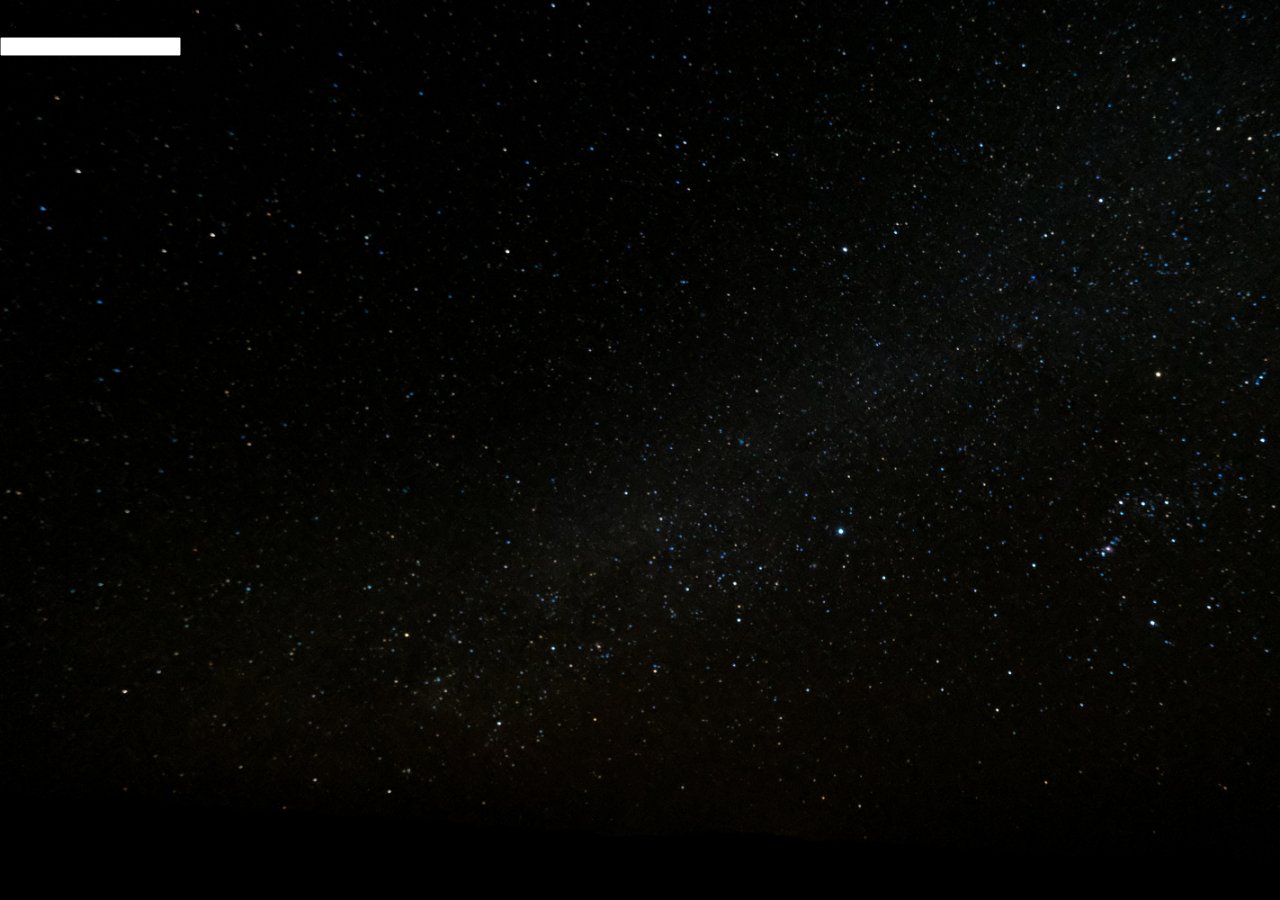
==== html/index.html @ 26dfc50a "in progress" ====
<!DOCTYPE html>
<html lang="en">
<head>
    <meta charset="UTF-8">
    <meta http-equiv="X-UA-Compatible" content="IE=edge">
    <meta name="viewport" content="width=device-width, initial-scale=1.0">
    <title>Solar System</title>
    <link rel="stylesheet" href="../css/styles.css">
</head>
<body>
    <header>
        <h1 class="header__h1">SOLSYSTEMET</h1>
        <input type="text" id="search">
        <label for="search">SÖK</label>
    </header>
    <section class="planets-wrapper"></section>
    <section class="planet-info"></section>
<script src="../JavaScript/solar.js"></script>

</body>
</html>
---- css/styles.css ----
* {
    box-sizing: border-box;
    margin: 0;
    padding: 0;
}

body {
    background-image: url(../imgs/Background.jpg);
    background-size: cover;
    width: 100vw;
    height: 100vh;
}
  
.planets-wrapper {
    width: 100%;
    height: 90%;
    display: flex;
    justify-content: center;
    align-items: center;
}

.planets {
    margin: 2rem;
    border-radius: 50%;
    animation: rotate 38s linear infinite;
    background-image: url(../imgs/sun.png);
    background-size: 100px;
    background-repeat: repeat;
    box-shadow: inset 0.02px 2px 4px 2px rgb(2, 2, 0),
    inset -6px 0 12px 4px rgba(255, 255, 255, 0.3);
}

#Solen {
    height: 50rem;
    width: 50rem;
    position: absolute;
    left: -40rem;
    background-size: 50rem;
    box-shadow: inset 8px 36px 80px 36px rgb(2, 2, 0),
    inset -6px 0 12px 4px rgba(255, 255, 255, 0.3);
    animation: solen 45s linear infinite;
}

@keyframes solen {
    from { background-position: 0px 0px; }
    to { background-position: 50rem 0px; }
}

#Merkurius {
    height: 1rem;
    width: 1rem;
    background-color: #888888;
    background-image: url(../imgs/merkurius.png);
    animation: rotate 9s linear infinite;
}   

#Venus {
    height: 1.5rem;
    width: 1.5rem;
    background-color: #E7CDCD;
    background-image: url(../imgs/venus.png);
    animation: rotate 12s linear infinite;
}   



#Jorden {
    height: 2rem;
    width: 2rem;
    background-color: #428ED4;
    background-image: url(../imgs/Jorden.png);
    animation: rotate 10s linear infinite;
}   

#Mars {
    height: 1rem;
    width: 1rem;
    background-color: #EF5F5F;
    background-image: url(../imgs/Mars.png);
    animation: rotate 8s linear infinite;
} 

#Jupiter {
    height: 5rem;
    width: 5rem;
    background-color: #E29468;
    background-image: url(../imgs/jupiter.png);
    animation: rotate 6s linear infinite;
} 

#Saturnus {
    height: 4.5rem;
    width: 4.5rem;
    background-color: #E29468;
    background-image: url(../imgs/saturnus.png);
    animation: rotate 8s linear infinite;
} 

#Uranus {
    height: 3rem;
    width: 3rem;
    background-color: #C9D4F1;
    background-image: url(../imgs/uranus.png);
    animation: rotate 6s linear infinite;
} 

#Neptunus {
    height: 3rem;
    width: 3rem;
    background-color: #7A91A7;
    background-image: url(../imgs/neptunus.png);
    animation: rotate 6s linear infinite;
} 

@keyframes rotate {
    0% {background-position-x: 0}
    100% {background-position-x: 100px}
}
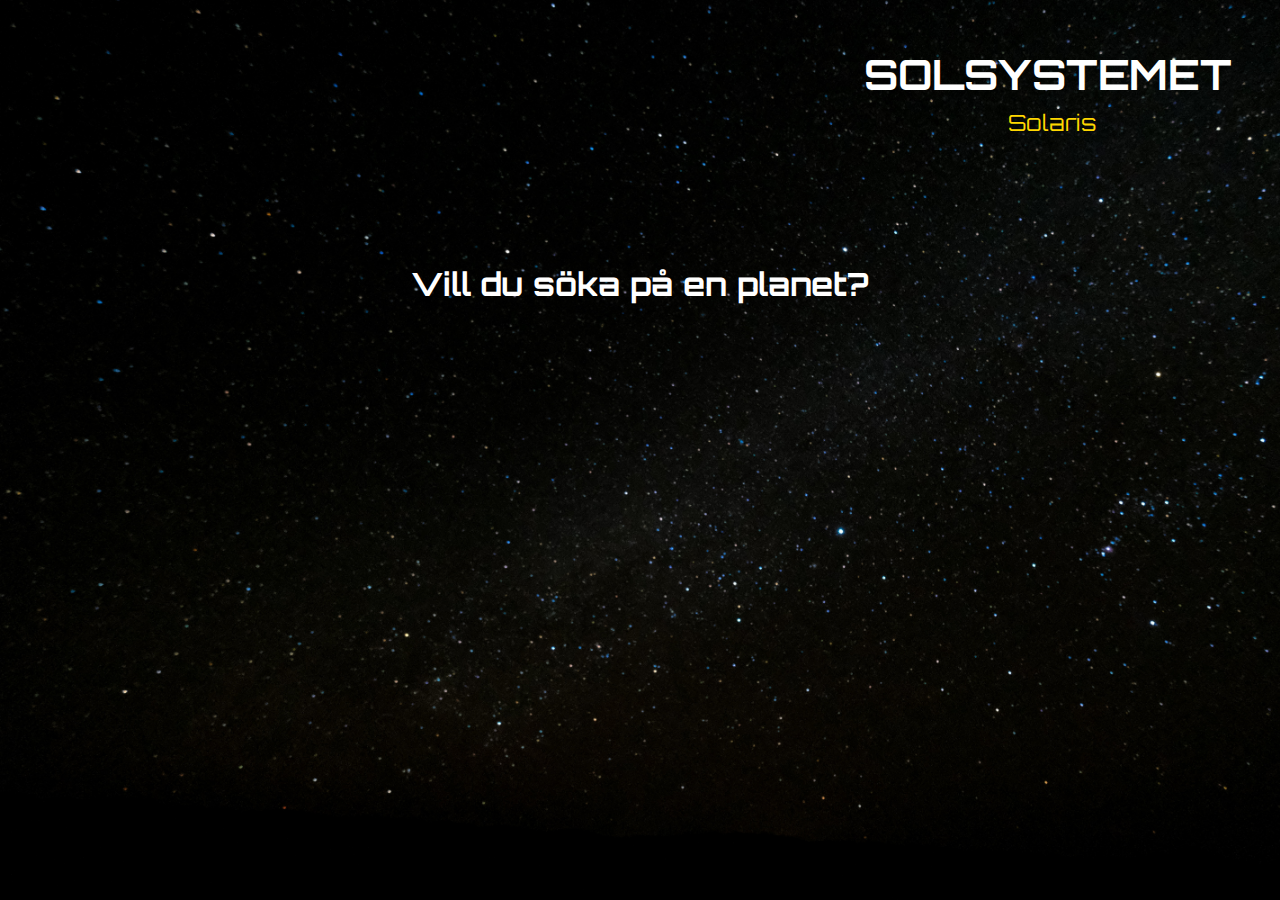
==== commit 47313522: "in progress" ====
--- a/html/index.html
+++ b/html/index.html
@@ -6,16 +6,23 @@
     <meta name="viewport" content="width=device-width, initial-scale=1.0">
     <title>Solar System</title>
     <link rel="stylesheet" href="../css/styles.css">
+    <style>
+        @import url('https://fonts.googleapis.com/css2?family=Orbitron:wght@400;600&display=swap');
+    </style>
 </head>
 <body>
     <header>
         <h1 class="header__h1">SOLSYSTEMET</h1>
-        <input type="text" id="search">
-        <label for="search">SÖK</label>
+        <h2 class="header__h2">Solaris</h2>
     </header>
+    <main>
+        <section class="search-wrapper">
+            <h1 class="planet-search">Vill du söka på en planet?</h1>
+        </section>
     <section class="planets-wrapper"></section>
     <section class="planet-info"></section>
+</main>
+
 <script src="../JavaScript/solar.js"></script>
-
 </body>
 </html>--- a/css/styles.css
+++ b/css/styles.css
@@ -9,11 +9,74 @@
     background-size: cover;
     width: 100vw;
     height: 100vh;
+    color: white;
+    font-family: 'Orbitron', sans-serif;
 }
   
+header {
+    font-size: 1.3rem;
+    display: flex;
+    flex-direction: column;
+    align-items: flex-end;
+    padding-top: 3rem;
+    padding-right: 3rem;
+}
+
+.header__h2 {
+    padding-right: 8.5rem;
+    padding-top: 0.5rem;
+    color: gold;
+    font-weight: 400;
+    font-size: 1.4rem;
+}
+
+main {
+    position: relative;
+}
+
+.search-wrapper{
+    position: absolute;
+    top: 8rem;
+    left: 0;
+    right: 0;
+    margin: auto;
+    text-align: center;
+    width: 30rem;
+}
+
+.search-input {
+    font-size: 1.4rem;
+
+}
+
+a {
+    text-decoration: none;
+    color: gold;
+    display: inline-block;
+    margin-top: 0.5rem;
+    
+}
+
+button {
+    all: unset;
+    color: gold;
+    cursor: pointer;
+    font-size: 1.4rem;
+    margin-top: 0.5rem;
+    font-family: 'Orbitron', sans-serif;
+}
+
+.back-x {
+    position: absolute;
+    top: 0;
+    right: 1rem;
+    margin: 0;
+    
+}
+
 .planets-wrapper {
     width: 100%;
-    height: 90%;
+    height: 80vh;
     display: flex;
     justify-content: center;
     align-items: center;
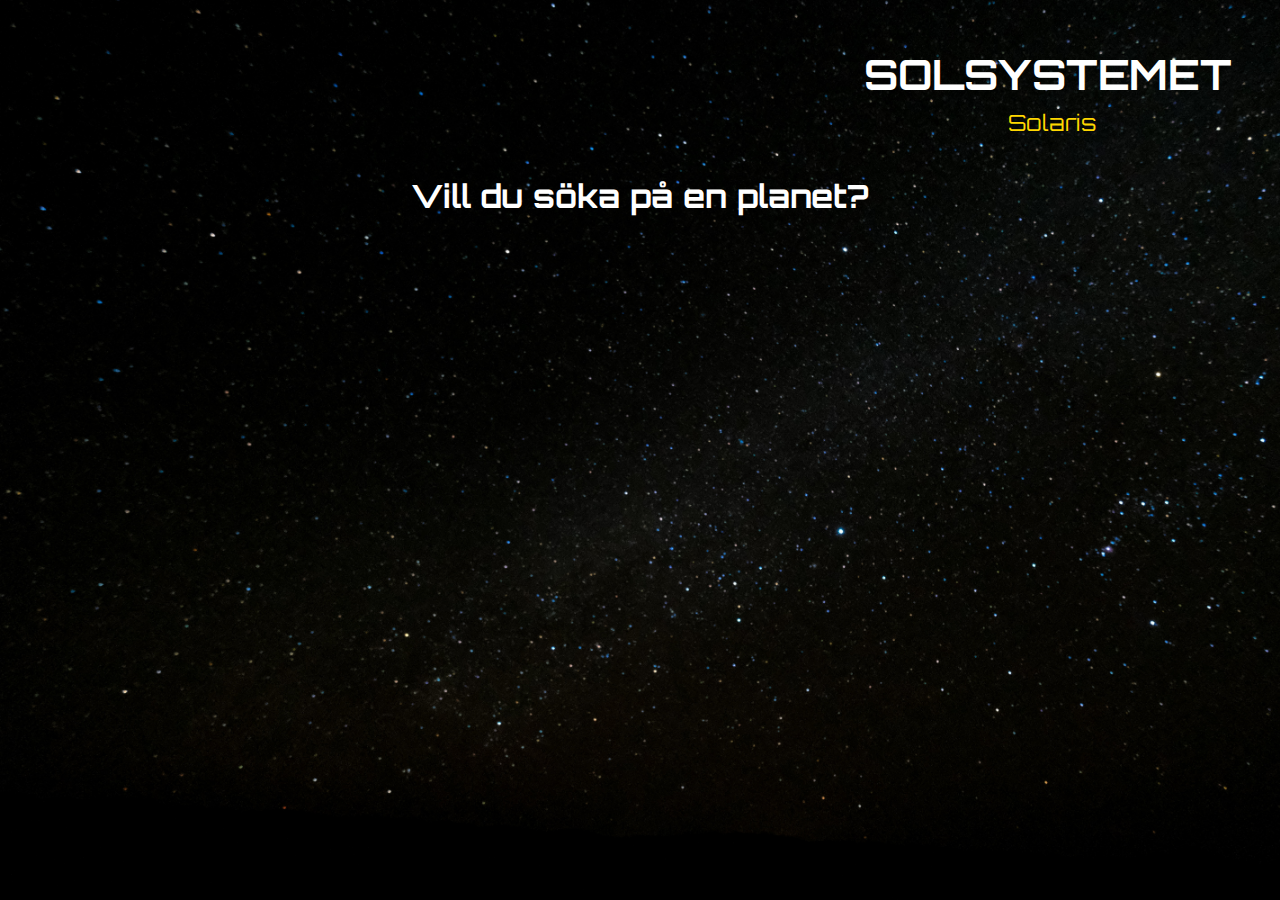
==== commit e8ebc94b: "in progress" ====
--- a/html/index.html
+++ b/html/index.html
@@ -19,8 +19,8 @@
         <section class="search-wrapper">
             <h1 class="planet-search">Vill du söka på en planet?</h1>
         </section>
+
     <section class="planets-wrapper"></section>
-    <section class="planet-info"></section>
 </main>
 
 <script src="../JavaScript/solar.js"></script>
--- a/css/styles.css
+++ b/css/styles.css
@@ -35,18 +35,51 @@
 }
 
 .search-wrapper{
-    position: absolute;
-    top: 8rem;
+    /* background-color: green; */
+    position: absolute;
+    top: 2.5rem;
     left: 0;
     right: 0;
     margin: auto;
     text-align: center;
-    width: 30rem;
-}
-
-.search-input {
-    font-size: 1.4rem;
-
+    max-width: 30rem;
+}
+
+
+#search {
+    
+    font-size: 1.4rem;
+    font-family: 'Orbitron', sans-serif;
+}
+
+.planet-search:hover {
+cursor: pointer;
+}
+
+.placeholder {
+    color: black;
+    position: absolute;
+    left: 4.5rem;
+    top: 0.14rem;
+    font-size: 1.4rem;
+    opacity: 50%;
+}
+
+.generated-info {
+    font-size: 0.8rem;
+    display: flex;
+    justify-content: center;
+    flex-wrap: wrap;
+    text-align: center;
+}
+
+h3{
+    margin: 0.5rem;
+}
+
+.mons {
+    font-size: 0.8rem;
+    overflow-wrap: break-word;
 }
 
 a {
@@ -82,7 +115,14 @@
     align-items: center;
 }
 
+.hover-text {
+    display: none;
+}
+
 .planets {
+    display: flex;
+    align-items: center;
+    justify-content: center;
     margin: 2rem;
     border-radius: 50%;
     animation: rotate 38s linear infinite;
@@ -93,6 +133,25 @@
     inset -6px 0 12px 4px rgba(255, 255, 255, 0.3);
 }
 
+.planets:hover .hover-text {
+    cursor: pointer;
+    display: block;
+}
+
+.info-wrapper {
+    max-width: 30rem;
+    display: flex;
+    flex-direction: column;
+    text-align: center;
+    margin: auto;
+    margin-top: 4rem;
+}
+
+.data-wrapper {
+    display: flex;
+    font-size: 0.8rem;
+}
+
 #Solen {
     height: 50rem;
     width: 50rem;
